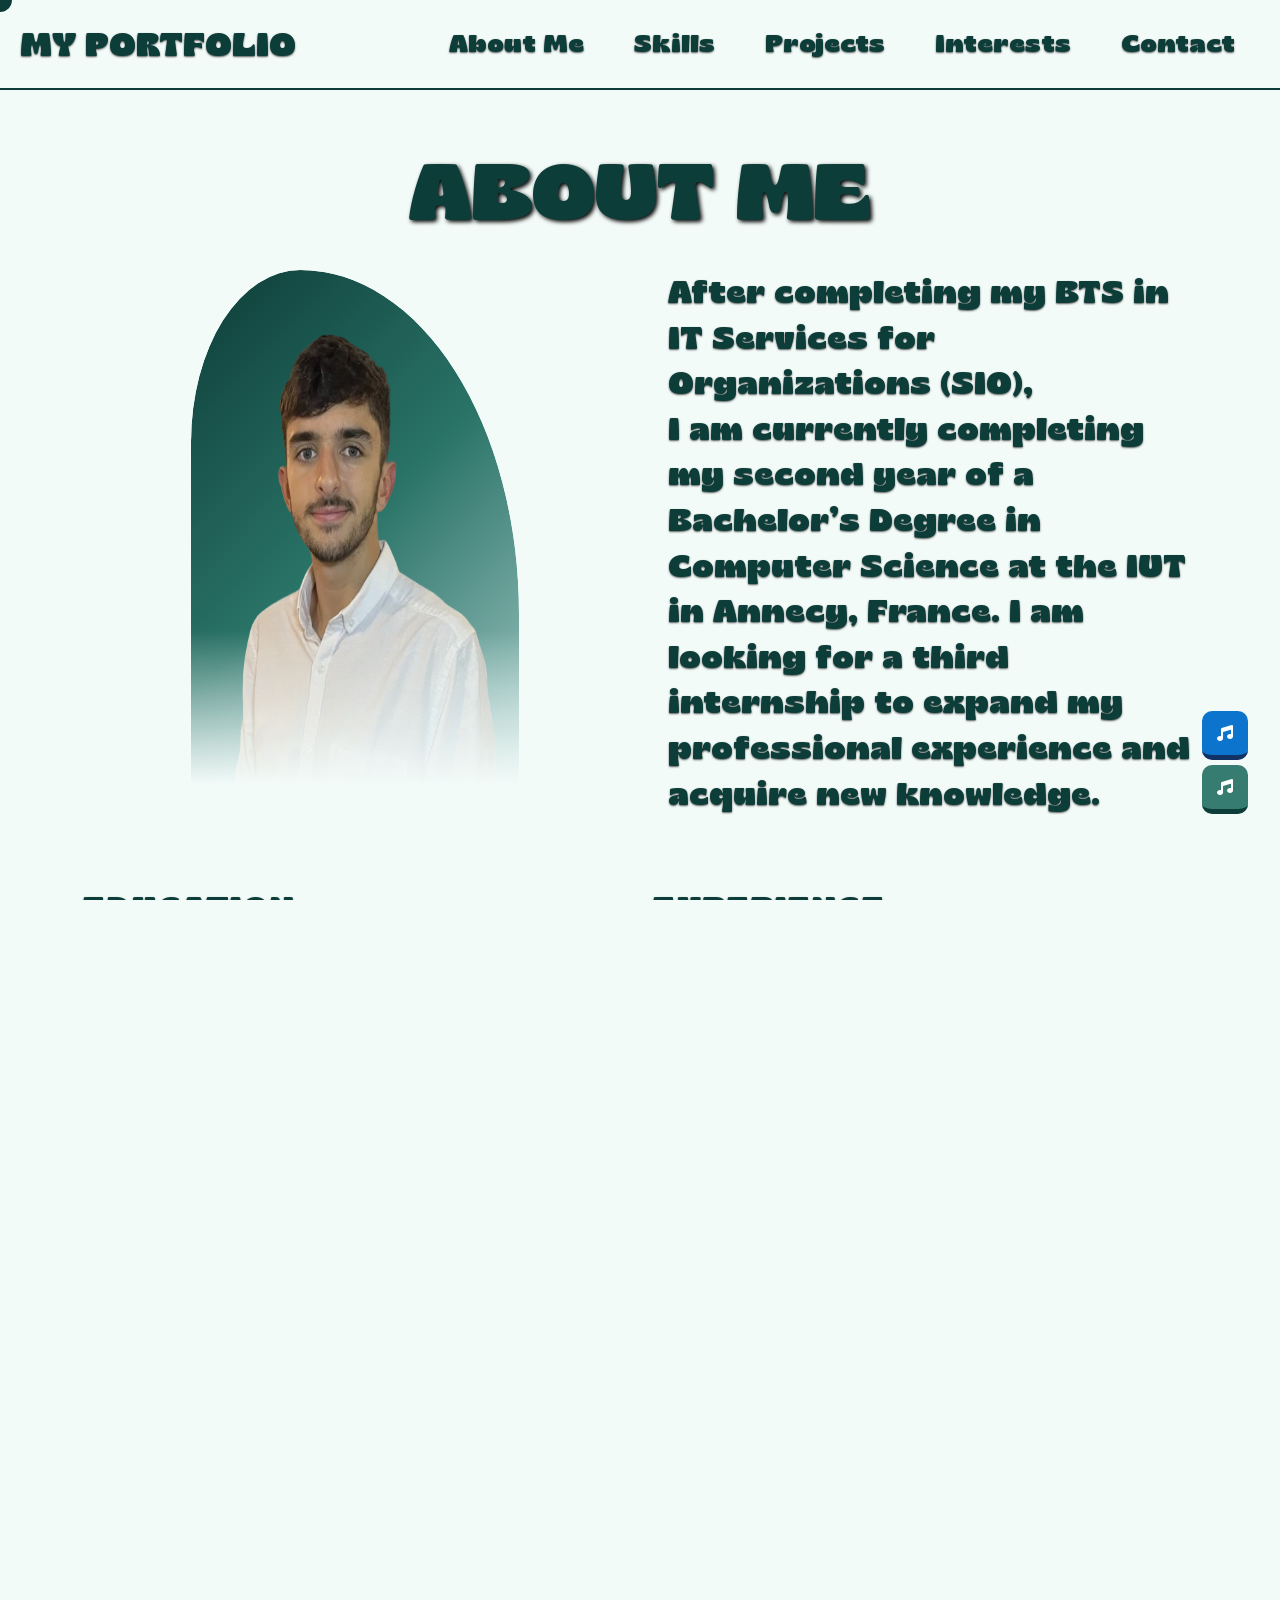
==== presentation.html @ 2bf823d6 "update add wave ambiance" ====
<!DOCTYPE html>
<html lang="en">
<head>
    <meta charset="UTF-8">
    <meta name="viewport" content="width=device-width, initial-scale=1">
    <title>Nathan's Portfolio</title>
    <link rel="icon" type="image/png" href="favicon/favicon-96x96.png" sizes="96x96" />
    <link rel="icon" type="image/svg+xml" href="favicon/favicon.svg" />
    <link rel="shortcut icon" href="favicon/favicon.ico" />
    <link rel="apple-touch-icon" sizes="180x180" href="favicon/apple-touch-icon.png" />
    <link rel="manifest" href="favicon/site.webmanifest" />
    <link href="https://cdn.jsdelivr.net/npm/bootstrap@5.0.2/dist/css/bootstrap.min.css" rel="stylesheet" integrity="sha384-EVSTQN3/azprG1Anm3QDgpJLIm9Nao0Yz1ztcQTwFspd3yD65VohhpuuCOmLASjC" crossorigin="anonymous">
    <link href="https://cdnjs.cloudflare.com/ajax/libs/font-awesome/6.0.0-beta3/css/all.min.css" rel="stylesheet">
    <link rel="stylesheet" href="css/style2.css"/>
    <link rel="stylesheet" href="css/contact.css"/>
    <!-- <link rel="stylesheet" href="https://unpkg.com/splitting/dist/splitting.css" /> -->
</head>
<body>
    <header>
        <div class="d-md-flex align-items-center justify-content-end position-relative d-none">
            <div class="play-audio-btn2">
                <i class="fa-solid fa-music"></i>
            </div>
        </div>
        <div class="d-md-flex align-items-center justify-content-end position-relative d-none">
            <div class="play-audio-btn">
                <i class="fa-solid fa-music"></i>
            </div>
        </div>
    </header>
    <div class="circle"></div>
    <div class="circle"></div>
    <div class="circle"></div>
    <div class="circle"></div>
    <div class="circle"></div>
    <div class="circle"></div>
    <div class="circle"></div>
    <div class="circle"></div>
    <div class="circle"></div>
    <div class="circle"></div>

    <nav class="navbar">
        <a href="index.html" class="logo text-uppercase text-decoration-none">my portfolio</a>
        <div class="nav-links">
            <ul class="list-unstyled">
                <li class="active"><a href="#Presentation" class="text-decoration-none">About Me</a></li>
                <li class="active"><a href="#Skills" class="text-decoration-none">Skills</a></li>
                <li class="active"><a href="#Projects" class="text-decoration-none">Projects</a></li>
                <li class="active"><a href="#Interests" class="text-decoration-none">Interests</a></li>
                <li class="active"><a href="#Contact" class="text-decoration-none">Contact</a></li>
            </ul>
        </div>
        <i class="fas fa-bars menu-hamburger"></i>
    </nav>
    <div id="/"></div>
    <section class="pt-10 pt-sm-5 pb-2" id="Presentation">
        <div class="container pt-5 pt-sm-1">
            <h1 class="text-center text-uppercase display-1 pb-4 title">
                <span>About Me</span>
            </h1>
            <div class="row">
                <div class="col-12 col-lg-6 d-flex justify-content-center mb-5">
                    <img class="img-fluid" id="img-me" src="images/profilm.webp" alt="it's me">
                </div>
                <div class="col-12 col-lg-6 d-flex align-items-center">
                    <p class="ms-3 text-reveal">
                        After completing my BTS in IT Services for Organizations (SIO),
                        <br>I am currently completing my second year of a Bachelor’s Degree
                        in Computer Science at the IUT in Annecy, France.
                        I am looking for a third internship to expand my professional experience
                        and acquire new knowledge.
                    </p>
                </div>
            </div>
        </div>
    </section>
    <section id="Career">
        <div class="container">
            <div class="row career mt-5">
                <div class="col">
                    <div class="title text-uppercase">
                        <h2>Education</h2>
                    </div>
                    <div class="contents">
                            <div class="box">
                                <h4>2024 - Today</h4>
                                <h3>BUT Informatique</h3>
                                <p class="text-reveal">
                                    Technical Bachelor’s Degree in computer science
                                </p>
                            </div>
                            <div class="box">
                                <h4>2022 - 2024</h4>
                                <h3>BTS SIO</h3>
                                <p class="text-reveal">
                                    Advanced Technician Certificate in IT Services for Organizations,
                                    specialization in Software Solutions and Applications
                                </p>
                            </div>
                            <div class="box">
                                <h4>2020 - 2022</h4>
                                <h3>FRENCH BACCALAUREATE</h3>
                                <p class="text-reveal">
                                    High School diploma specialized in science with honors
                                </p>
                            </div>
                    </div>
                </div>
                <div class="col">
                    <div class="title text-uppercase">
                        <h2>Experience</h2>
                    </div>
                    <div class="contents">
                        <div class="box">
                            <h4>2024 January - 2024 February</h4>
                            <h3>GENESII Web Agency</h3>
                            <p class="text-reveal">
                                <b>Second year BTS internship (6 weeks)</b> in the GENESII web agency,
                                help on various projects, modification of several existing sites, addition
                                of functionalities, QR code system development.
                            </p>
                        </div>
                        <div class="box">
                            <h4>2023 May - 2023 June</h4>
                            <h3>GENESII Web Agency</h3>
                            <p class="text-reveal">
                                <b>First year BTS internship (5 weeks)</b> in the GENESII web agency, creation of a
                                website in PHP and WordPress, which should then serve as a data bible for the
                                group, including video tutorials and snippets of code.
                            </p>
                        </div>
                    </div>
                </div>
            </div>
        </div>
    </section>
            
    <section class="mt-5" id="Interests">
        <div class="container">
            <h2 class="text-uppercase text-decoration-underline">
                Interests
            </h2>
            <div  class="row pt-5">
                <div class="col-12 col-lg-3 pt-3">
                    <a href="https://www.instagram.com/esseynodfoot/?hl=fr" target="_blank" class="d-flex justify-content-center justify-content-lg-start"><img src="images/file.webp" class="img-fluid" style="max-width: 40%;" alt="ES SEYNOD"></a>
                </div>
                <div class="col-12 col-lg-9 d-flex align-items-end">
                    <p class="text-center">
                        I love playing football regularly,
                        I train twice a week and I play every sunday
                        with my club <b>ES SEYNOD</b> since six seasons

                    </p>
                </div>
            </div>
            <div  class="row pt-3">
                <div class="col-12 col-lg-3 d-flex justify-content-center justify-content-lg-start pt-5">
                    <img src="images/mountain.webp" class="img-fluid" style="max-width: 60%;" alt="🏔️">
                </div>
                <div class="col-12 col-lg-9 d-flex align-items-end">
                    <p class="text-center">
                        I enjoy hiking in the mountains with my friends in the summer 
                        or skiing with my family in the winter.
                    </p>
                </div>
            </div>
        </div>
    </section>
    <section class="pt-10" id="Skills">
        <h1 class="text-center text-uppercase display-1">
            <span>Skills</span>
        </h1>
        <div class="p-4">
            <h1 class="text-start text-uppercase text-decoration-underline mb-3">Technical skills</h1>
        </div>
        <div class="container">
            <ul class="skill list-unstyled">
                <li>
                    <h3>html</h3>
                    <span class="bar"><span class="html"></span></span>
                </li>
                <li>
                    <h3>css</h3>
                    <span class="bar"><span class="css"></span></span>
                </li>
                <li>
                    <h3>javascript</h3>
                    <span class="bar"><span class="javascript"></span></span>
                </li>
                <li>
                    <h3>php</h3>
                    <span class="bar"><span class="php"></span></span>
                </li>
                <li>
                    <h3>sql</h3>
                    <span class="bar"><span class="sql"></span></span>
                </li>
                <li>
                    <h3>C #</h3>
                    <span class="bar"><span class="csharp"></span></span>
                </li>
            </ul>
        </div>
        <div class="p-5">
            <h1 class="text-start text-uppercase text-decoration-underline">Soft skills</h1>
        </div>
        <div class="container d-flex justify-content-center">
            <p class="soft-skills">
                <span>➡ I manage my time well and can concentrate on multiple projects at once.</span><br>
                <span>➡ Strong teamwork skills, enabling me to collaborate efficiently with teammates to achieve shared objectives.</span><br>
                <span>➡ I am quick to adjust to new challenges and environments.</span>
            </p>
        </div>
        <div class="p-5">
            <h1 class="text-start text-uppercase text-decoration-underline">Languages</h1>
        </div>
        <div class="container">
            <div class="mt-3 row d-flex justify-content-center align-items-center">
                <div class="col-12 col-md-4 d-flex justify-content-center align-items-center">
                    <div class="d-flex flex-column justify-content-center text-center langue">
                        <img src="images/england.webp" class="img-langue" alt="anglais" />
                        <span>B1 - Intermediate</span>
                    </div>
                </div>
                <div class="col-12 col-md-4 d-flex justify-content-center align-items-center">
                    <div class="d-flex flex-column text-center langue">
                        <img src="images/spain.webp" class="img-langue" alt="espagnol"/>
                        <span>B2 - Intermediate</span>
                    </div>
                </div>
                <div class="col 12 col-md-4 d-flex justify-content-center align-items-center">
                    <div class="d-flex flex-column text-center langue">
                        <img src="images/portugal.webp" class="img-langue" alt="portugais"/>
                        <span>Some basis</span>
                    </div>
                </div>
            </div>
        </div>
    </section>
    <section class="pt-10" id="Projects">
        <h1 class="text-center text-uppercase display-1">
            <span>
                Projects
                <p class="oiseau" style="position: absolute; top: -49%; left: 24%; font-size: 0.8em; transform: translateX(5%); margin: 0;max-width: 100%;">🦜</p>
                <audio id="oiseau-sound" src="sons/oiseau.mp3"></audio>
            </span>
        </h1>
        <div class="container d-flex flex-wrap justify-content-center">
            <a  class="text-decoration-none" href="https://www.youtube.com/embed/w-F13gcydVk?rel=0" target="_blank">
                <div class="card">
                    <img src="images/uber.webp" alt="">
                    <div class="card-content">
                        <h3>Uber</h3>
                        <p>
                            Group creation from scratch of the Uber site including Uber, Uber Eats and Uber Bike,
                            respecting stories defined by the client and connected to a database.
                        </p>
                        <div class="d-inline-flex aligns-items-end">
                            <span class="language mx-1">LARAVEL</span>
                            <span class="language mx-1">HTML</span>
                            <span class="language mx-1">CSS</span>
                        </div>
                        <div class="d-inline-flex mt-2">
                            <span class="language mx-1">JAVASCRIPT</span>
                            <span class="language mx-1">SQL</span>
                        </div>
                    </div>
                </div>
            </a>
            <a  class="text-decoration-none" href="https://www.youtube.com/embed/w-F13gcydVk?rel=0" target="_blank">
                <div class="card">
                    <img src="images/stage2-2.webp" alt="">
                    <div class="card-content">
                        <h3>2nd year BTS internship</h3>
                        <p>
                            Modification of the ES SEYNOD megaloto ticketing site created by the company,
                            redesign and addition of functionality.
                        </p>
                        <div class="d-inline-flex aligns-items-end">
                            <span class="language mx-1">PHP</span>
                            <span class="language mx-1">HTML</span>
                            <span class="language mx-1">CSS</span>
                        </div>
                        <div class="d-inline-flex mt-2 ">
                            <span class="language mx-1">JAVASCRIPT</span>
                        </div>
                    </div>
                </div>
            </a>
            <a class="text-decoration-none" href="https://www.youtube.com/embed/BC7h3K1XBuQ?rel=0" target="_blank">
                <div class="card">
                    <img src="images/stage2-1.webp" alt="">
                    <div class="card-content">
                        <h3>2nd year BTS internship</h3>
                        <p>
                            Creation of the company's white paper page with a form allowing it to be downloaded.
                        </p>
                        <div class="d-inline-flex aligns-items-end">
                            <span class="language mx-1">PHP</span>
                            <span class="language mx-1">HTML</span>
                            <span class="language mx-1">CSS</span>
                        </div>
                        <div class="d-inline-flex mt-2 ">
                            <span class="language mx-1">JAVASCRIPT</span>
                            <span class="language mx-1">WORDPRESS</span>
                        </div>
                    </div>
                </div>
            </a>
            <a class="text-decoration-none" href="https://www.youtube.com/embed/u5kavReBEEQ?rel=0" target="_blank">
                <div class="card">
                    <img src="images/stage1.webp" alt="">
                    <div class="card-content">
                        <h3>1st year BTS internship</h3>
                        <p>
                            Creation of a site which will then serve as a data bible for the company,
                            including video tutorials and snippets code.
                        </p>
                        <div class="d-inline-flex aligns-items-end">
                            <span class="language mx-1">PHP</span>
                            <span class="language mx-1">HTML</span>
                            <span class="language mx-1">CSS</span>
                        </div>
                        <div class="d-inline-flex mt-2 ">
                            <span class="language mx-1">WORDPRESS</span>
                        </div>
                    </div>
                </div>
            </a>
            <a class="text-decoration-none" href="https://www.youtube.com/embed/5ipA4EsCoow?rel=0" target="_blank">
                <div class="card">
                    <img src="images/ecomobil.webp" alt="">
                    <div class="card-content">
                        <h3>Ecomobil</h3>
                        <p>
                            Creation of a site with MVC architecture and linked to a database,
                            site with secure connection and registration (password and email control)
                            then access to a tailor-made reservation platform for green vehicles.
                        </p>
                        <div class="d-inline-flex aligns-items-end">
                            <span class="language mx-1">PHP</span>
                            <span class="language mx-1">HTML</span>
                            <span class="language mx-1">CSS</span>
                        </div>
                    </div>
                </div>
            </a>
            <a class="text-decoration-none" href="https://www.youtube.com/embed/2w_9XAGpjb4?rel=0" target="_blank">
                <div class="card">
                    <img src="images/museum.webp" alt="">
                    <div class="card-content">
                        <h3>Museum management tool</h3>
                        <p>
                            Creation of a visitor management tool for a museum presenting several exhibitions.
                            Control of the number of visitors in the museum in real time,
                            viewing the statistics of each exhibition and adjusting the price of each of them.
                        </p>
                        <div class="d-inline-flex aligns-items-end">
                            <span class="language mx-1">C #</span>
                            <span class="language mx-1">SQL</span>
                        </div>
                    </div>
                </div>
            </a>
            <a class="text-decoration-none" href="https://www.youtube.com/embed/0SoXqYWGKmA?rel=0" target="_blank">
                <div class="card">
                    <img src="images/gaudi.webp" alt="">
                    <div class="card-content">
                        <h3>Exhibition Antoni Gaudi</h3>
                        <p>
                            Creation of a site that breathes the artist
                            and presents the future exhibition in his honor at the Musée d'Orsay.
                        </p>
                        <div class="d-inline-flex aligns-items-end">
                            <span class="language mx-1">HTML</span>
                            <span class="language mx-1">CSS</span>
                            <span class="language mx-1">JAVASCRIPT</span>
                        </div>
                    </div>
                </div>
            </a>
        </div>
    </section>
    <section class="mt-5" id="Contact">
        <div class="container-fluid">
            <h1 class="text-center text-uppercase display-1" style="position: relative;">
                <span style="position: relative; display: inline-block; max-width: 100%;">
                    Contact
                    <p class="elephant" style="position: absolute; top: -50%; left: 80%; font-size: 0.8em; transform: translateX(5%); margin: 0;max-width: 100%;">🐘</p>
                    <audio id="elephant-sound" src="sons/elephant.mp3"></audio>
                </span>
            </h1>
            <div class="row py-5">
                <div class="col-12 d-flex justify-content-center">
                    <form action="https://api.web3forms.com/submit" class=" px-3 py-4" method="POST">
                        <input type="hidden" name="access_key" value="23fd94e7-d791-44f7-8b4b-6bf69f23bbdb">
                        <div class="input-box">
                            <label>What's your name ?</label>
                            <input type="text" class="field" placeholder='My name is...' name='name' required/>
                        </div>
                        <hr>
                        <div class="input-box">
                            <label>What's your Email Address ?</label>
                            <input type="email" class="field" placeholder='My email address is...' name='email' required />
                        </div>
                        <hr>
                        <div class="input-box">
                            <label>Your Message</label>
                            <textarea name="message" class="field mess" placeholder='Hello, can you help me on...' required></textarea>
                        </div>
                        <input type="checkbox" name="botcheck" class="hidden" style="display: none;">
                        <button type="submit">
                            <span>Send Message</span>
                        </button>
                    </form>
                </div>
            </div>
            <div class="row px-3">
                <div class="col-12 col-md-6 d-flex justify-content-center align-items-center">
                    <div id="contact-infos" class="d-flex flex-column text-center">
                        <h2 class="display-4">Contact me</h2>
                        <div class="subtitle2 mb-2">
                            <i class="fas fa-envelope"></i>
                            <span class="mx-2">nathan.amaral31@gmail.com</span>
                        </div>
                        <div class="subtitle2 mb-2">
                            <i class="fas fa-phone"></i>
                            <span class="mx-2">06 01 87 96 04</span>
                        </div>
                        <div class="subtitle2 mb-2">
                            <i class="fas fa-home"></i>
                            <span class="mx-2">74600 Seynod</span>
                        </div>
                    </div>
                </div>
                <div class="col-12 col-md-6 d-flex justify-content-center align-items-center">
                    <div id="networks" class="text-center">
                        <h2 class="display-4">Networks</h2>
                        <a href="https://www.linkedin.com/in/nathan-amrl/" target="_blank" rel="noopener noreferrer" class="d-flex align-items-baseline gap-3 text-decoration-none">
                            <i class="fab fa-linkedin mx-2"></i>
                            <span>Linkedin</span>
                        </a>
                        <a href="https://gitlab.com/NathanAmaral" target="_blank" rel="noopener noreferrer" class="d-flex align-items-baseline gap-3 text-decoration-none">
                            <i class="fab fa-gitlab mx-2"></i>
                            <span>GitLab</span>
                        </a>
                        <a href="https://github.com/Nathan-Amaral" target="_blank" rel="noopener noreferrer" class="d-flex align-items-baseline gap-3 text-decoration-none">
                            <i class="fab fa-github mx-2"></i>
                            <span>GitHub</span>
                        </a>
                    </div>
                </div>
            </div>
            <div class="d-flex justify-content-center my-3">
                <button class="d-flex text-center py-2 px-4" id="btn-cv">
                    <a href="International%20CV%20Nathan%20AMARAL.pdf" target="_blank" rel="noopener noreferrer" class="d-flex align-items-baseline gap-3 text-decoration-none">
                        <i class="fas fa-file mx-2"></i>
                        <span> Download CV</span>
                    </a>
                </button>
            </div>
        </div>
    </section>
    <footer class="d-flex justify-content-between pt-10 pb-4">
        <div class="mx-4">
            <span class="timer mr-3 mr-md-0"></span>
        </div>
        <div class="mx-4">
                <span class="mystery">
                    Make with 💚 by Nathan Amaral
                    <img loading="lazy" class="img-exclu" src="images/ronaldobest.webp" alt="my inspiration">
                </span>
        </div>
        <div class="mx-4">
            <a class="d-flex align-items-center text-decoration-none gap-4" onclick="scrollToAnchor('titre')" id="back" href="#Presentation">⬆</a>
        </div>
    </footer>
    <!-- <script src="https://unpkg.com/lenis@1.1.16/dist/lenis.min.js"></script>
    <script src="https://cdn.jsdelivr.net/npm/gsap@3.12.5/dist/gsap.min.js"></script>
    <script src="https://cdn.jsdelivr.net/npm/gsap@3.12.5/dist/ScrollTrigger.min.js"></script>
    <script src="https://unpkg.com/splitting/dist/splitting.min.js"></script> -->
    <script src="js/gsap.js" defer></script>
    <script src="js/main.js" defer></script>
</body>
</html>
---- css/style2.css ----
* {
    margin: 0;
    padding: 0;
}
html, body {
    overflow-x: hidden;
}
body {
    position: relative;
    width: 100%;
    height: 100vh;
    background-color: #F3FBF9;
    color: #0D3D38;
    font-family: Montserrat, serif;
    overflow-x: hidden;
}
footer {
    font-family: "Gliker",serif;
    background-color: #0D3D38;
    color: #F3FBF9;
    border-top-left-radius: 74%;
    border-top-right-radius: 74%;
}
@media screen and (min-width: 992px) {
    .circle {
        height: 24px;
        width: 24px;
        border-radius: 24px;
        z-index: -1;
        background-color: #0D3D38;
        position: absolute;
        top: 0;
        left: 0;
        
    }
}

@font-face {
    font-family: "Montserrat";
    src: url("../police/Montserrat-Bold.ttf") format("truetype");
}
@font-face {
    font-family: "Caveat";
    src: url("../police/CaveatBrush-Regular.ttf") format("truetype");
}
@font-face {
    font-family: "Intro";
    src: url("../police/Intro.otf") format("truetype");
}
@font-face {
    font-family: "Gliker";
    src: url("../police/Gliker-Black.ttf") format("truetype");
}
h1 {
    font-family: "Gliker", cursive;
    text-shadow: 0 1px 2px rgba(0,0,0,.65);
    color: #0D3D38;
}
h1 span {
    display: inline-block;
    opacity: 0;
    transform: translateY(-30px);
    animation: apparition 0.8s 0.6s ease-out forwards;
}
h2 {
    font-family: "Gliker", cursive;
    text-shadow: 0 1px 2px rgba(0,0,0,.65);
    color: #0D3D38;
}
h3 {
    font-family: "Gliker", cursive;
    text-shadow: 0 1px 2px rgba(0,0,0,.65);
    color: #0D3D38;
}
p {
    font-size: 0.9em;
    text-shadow: 0 1px 2px rgba(0,0,0,.65);
    font-family: "Gliker",cursive;
}
.pt-10 {
    padding-top: 6rem;
}
.mt-20 {
    margin-top: 12rem;
}
#img-me {     
    mix-blend-mode: darken;
    justify-self: center;
    background: linear-gradient(135deg, #0D3D38, #2A7367, #A3C9C6);
    mask-image: linear-gradient(to bottom, 
                hsla(0, 0%, 50%, 1) 70%,
                transparent 100%);
    border-top-left-radius: 40%;
    border-top-right-radius: 80%;

}
@media screen and (min-width: 576px) {
    p   {
        font-size: 2em;
    }
    #img-me {
        width: 60%;
    }

}
.navbar {
    position: relative;
    padding: 20px;
    display: flex;
    justify-content: space-between;
    width: 100%;
    box-sizing: border-box;
    opacity: 0;
    transform: translateY(-30px);
    animation: apparition 0.6s 1.4s ease-out forwards;
    border-bottom: 2px solid #0D3D38;
}
.navbar a {
    color: #0D3D38;
    font-weight: bold;
    font-size: 1.5em;
    font-family: "Gliker", cursive;
    text-shadow: 0 1px 2px rgba(0,0,0,.65);
}
.navbar .logo {
    font-size: 2em;
    font-weight: bold;
    font-family: "Gliker", cursive;
    text-shadow: 0 1px 2px rgba(0,0,0,.65);
}
.navbar .nav-links {
    display: flex;
    align-items: center;
}
.navbar .nav-links li {
    transition: transform 0.5s ease;
}
.navbar .nav-links li:hover {
    transform: translateY(5px);
}
.navbar .nav-links ul {
    display: flex;
    margin: 0;
}
.navbar .nav-links ul li {
    margin: 0 25px;
}
.navbar .menu-hamburger {
    display: none;
    position: absolute;
    scale: 1.5;
    top: 55px;
    right: -30px;
    width: 60px;
    color: #0D3D38;
    text-shadow: 2px 2px 4px #000000;
}
@media screen and (max-width: 992px) {
    .navbar {
        padding: 0;
        border-bottom: none;
    }
    .navbar .logo {
        position: absolute;
        top: 40px;
        left: 30px;
    }
    .navbar .menu-hamburger {
        display: block;
    }
    .navbar .nav-links {
        position: absolute;
        top: 0;
        left: 0;
        background-color: rgba(255,255,255,0.20);
        backdrop-filter: blur(8px);
        width: 100%;
        height: 100vh;
        display: flex;
        justify-content: center;
        align-items: center;
        margin-left: -100%;
        transition: all 0.5s ease;
    }
    .nav-links.mobile-menu {
        margin-left: 0;
    }
    .nav-links ul {
        display: flex;
        flex-direction: column;
        align-items: center;
    }
    .navbar .nav-links ul li {
        margin: 15px 0;
        font-size: 1.5em;
    }
}

.play-audio-btn {
    padding: 10px 15px;
    border-radius: 10px;
    right: 2rem;
    background-color: #367c70;
    color: white;
    border-bottom: 5px solid#0D3D38;
    transition: all 0.1s;
    -webkit-transition: all 0.1s;
    float: left;
    position: fixed;
    top: 85vh;
}
.play-audio-btn {
    i {
        color: white;
    }
}
.play-audio-btn:active {
    transform: translate(0, 5px);
    -webkit-transform: translate(0, 5px);
    border-bottom: 1px;
}

.play-audio-btn2 {
    padding: 10px 15px;
    border-radius: 10px;
    right: 2rem;
    background-color: #0D74CE;
    color: white;
    border-bottom: 5px solid#113264;
    transition: all 0.1s;
    -webkit-transition: all 0.1s;
    float: left;
    position: fixed;
    top: 79vh;
}
.play-audio-btn2 {
    i {
        color: white;
    }
}
.play-audio-btn2:active {
    transform: translate(0, 5px);
    -webkit-transform: translate(0, 5px);
    border-bottom: 1px;
}

#Presentation h1 {
    z-index: -100;
    position: relative;
}
#Presentation .row {
    z-index: -100;
    position: relative;
}
#Presentation p {
    font-size: 1.9rem;
}
.career .row {
    display: grid;
    grid-template-columns: 1fr 1fr;
    grid-column-gap: 20px;
}
.col .title {
    color: #0D3D38;
}
.col .contents {
    padding:  0px 30px;
    border-left: 2px solid #0D3D38;
}
.col .contents .box {
    position: relative;
    padding: 20px;
    border: 1px solid #eaeaea;
    background-color: white;
    cursor: pointer;
    transition: all 0.4s;
    margin-bottom: 20px;
    border-radius: 10px;
}
.col .contents .box:hover {
    box-shadow: 0px 3px 12px 0 #ccc;
    border: 1px solid transparent;
}
.col .contents .box::before {
    content: '';
    position: absolute;
    width: 16px;
    height: 16px;
    border-radius: 50%;
    right: calc(100% + 22px);
    background-color: #0D3D38;
    border: 2px solid #E0F8F3;
}
.box h4 {
    position: relative;
    color: #0D3D38;
    font-family: "Gliker",cursive;
    font-size: 16px;
}
.box h3 {
    font-size: 19px;
    padding:  10px 0 6px;
    color: black;
}
.box p {
    line-height: 1.2;
    color: #0D3D38;
    font-size: 17px;
}
@media (max-width: 768px){
    .career .row {
        grid-template-columns: 1fr;
    }
}
    
.skill li {
    margin: 20px 0;
    padding: 10px;
}
.bar {
    background: #E0F8F3;
    display: block;
    height: 20px;
    border-radius: 10px;
    overflow: hidden;
    box-shadow: 0 1px 3px rgba(0, 0, 0, 0.12), 0 1px 2px rgba(0, 0, 0, 0.24);
    transition: all 0.3s cubic-bezier(.25, .8, .25, 1);
}
.bar span {
    height: 20px;
    float: left;
    background: #0D3D38;
}
.html {
    width: 85%;
    animation: html 3s;
}
.css {
    width: 80%;
    animation: css 3s;
}
.javascript {
    width: 65%;
    animation: javascript 3s;
}
.php {
    width: 70%;
    animation: php 3s;
}
.sql {
    width: 80%;
    animation: sql 3s;
}
.csharp {
    width: 60%;
    animation: csharp 3s;
}
@keyframes html {
    0% {
        width: 0
    }

    100% {
        width: 85%
    }
}
@keyframes css {
    0% {
        width: 0
    }

    100% {
        width: 80%
    }
}
@keyframes javascript {
    0% {
        width: 0
    }

    100% {
        width: 65%
    }
}
@keyframes php {
    0% {
        width: 0
    }

    100% {
        width: 70%
    }
}
@keyframes sql {
    0% {
        width: 0
    }

    100% {
        width: 80%
    }
}
@keyframes csharp {
    0% {
        width: 0
    }

    100% {
        width: 60%
    }
}
.soft-skills span {
    transition: transform 0.5s ease;
    font-size: 1.8rem;
}
.soft-skills span:hover {
    transform: translateX(5px);
}
.langue {
    font-family: "Gliker", cursive;
}
.langue span {
    font-size: 1.5rem;
}
.img-langue {
    width: 250px;
    height: auto;
    margin-bottom: 10px; 
}
i {
    color: #0D3D38;
}
.card {
    width: 335px;
    height: auto;
    background-color: white;
    border-radius: 8px;
    box-shadow: 0 2px 4px rgba(0, 0, 0, .2);
    overflow: hidden;
    margin: 20px;
    transition: all 0.7s;
    border: none;
}
.card:hover {
    scale: 1.1;
}
.card img {
    width: 100%;
    height: auto;
}
.card-content {
    padding: 16px;
    box-shadow: rgb(250, 254, 255) 0px 0px 4rem 6rem;
    background-color: white;
}
.card-content h3 {
    font-size: 25px;
    margin-bottom: 8px;
    color: #0D3D38;
}
.card-content p {
    font-size: 15px;
    line-height: 1.3;
    color: #0D3D38;
    text-align: justify;
}
.card-content .btn {
    display: inline-block;
    padding-top: 8px;
    padding-left: 16px;
    background-color: #0D3D38;
    text-decoration: none;
    border-radius: 50px;
    color: white;
}
.language {
    background: #0D3D38;
    color: #F3FBF9;
    border-radius: 40px;
    padding-left: 10px;
    padding-right: 10px;
    font-size: 1.2em;
    font-family: "Intro";
}
@keyframes apparition {
    100% {
        opacity: 1;
        transform: none;
    }
}
.mystery {
    position: relative;
}
@media screen and (max-width: 376px) {
    .mystery {
        font-size: 15px;
    }
}
.mystery img {
    position: absolute;
    left: 50%;
    bottom: 110%;
    transform: translateX(-50%);
    width: 100px;
    max-width: 100px;
    pointer-events: none;
    opacity: 0;
    transition: opacity .5s ease-in-out;
    transition-delay: 1s;
}
.mystery:hover img {
    opacity: 1;
}
---- css/contact.css ----
* {
    margin: 0;
    padding: 0;
}
html, body {
    overflow-x: hidden;
}
body {
    font-family: Gliker, serif;
    overflow-x: hidden;
}
@font-face {
    font-family: "Montserrat";
    src: url("../police/Montserrat-Bold.ttf") format("truetype");
}
@font-face {
    font-family: "Gliker";
    src: url("../police/Gliker-Black.ttf") format("truetype");
}
h1 span {
    font-family: "Gliker", cursive;
    text-shadow: 2px 2px 4px #000000;
}
span {
    text-shadow: 0 1px 2px rgba(0,0,0,.65);
}
form {
    width: 100%;
    background: white;
    border-radius: 8px;
    box-shadow: 0 0 10px rgba(0, 0, 0, .1);
    color: #0D3D38;
}
@media screen and (min-width: 576px) {
    form   {
        width: 60%
    }
}

form h2 {
    font-size: 30px;
    text-align: center;
}
form .input-box {
    margin-top: 20px;
}
.input-box .field {
    width: 100%;
    height: 50px;
    background: transparent;
    border: 2px solid white;
    outline: none;
    border-radius: 6px;
    padding: 15px;
    font-size: 16px;
    color: #0D3D38;
    margin-top: 8px;
}
.input-box label {
    font-weight: bold;
}
.input-box .field.mess {
    height: 200px;
    resize: none;
}
form button {
    width: 100%;
    height: 55px;
    background: #0D3D38;
    border: none;
    border-radius: 6px;
    box-shadow: 0 0 10px rgba(0, 0, 0, .1);
    cursor: pointer;
    font-size: 16px;
    color: white;
    font-weight: 500;
    margin-top: 25px;
    transition: transform 0.5s ease;
}
form button:hover {
    transform: translateY(5px);
}
hr {
    color: black;
}
.subtitle2 {
    margin-left: 20px;
    font-weight: bold;
    color: #0D3D38;
}
.subtitle2 {
    display: inline-flex;
    align-items: baseline;
    gap: 1px;
    text-decoration: none;
    position: relative;
}
.subtitle2::after {
    content: '';
    position: absolute;
    left: 0;
    bottom: -2px;
    width: 0;
    height: 1px;
    background-color: #0D3D38;
    transition: all ease .25s;
}
.subtitle2:hover::after {
    width: 100%;
}
#networks {
    cursor: default;
}
#networks a {
    color: #0D3D38;
    font-weight: bold;
}
#networks a:hover .fab, #networks a span {
    transition: transform 0.5s ease;
}
#networks a:hover .fab, #networks a:hover span {
   transform: translateX(5px);
}
#networks a:hover .fab, #networks a i {
    transition: transform 0.5s ease;
}
#networks a:hover .fab, #networks a:hover i {
   transform: translateX(5px);
}
#networks span {
    cursor: pointer;
}
#btn-cv {
    border: none;
    border-radius: 20px;
    background-color: #0D3D38;
    box-shadow: 0 0 10px rgba(0, 0, 0, .1);
    cursor: pointer;
    margin-top: 25px;
    transition: transform 0.5s ease;
}
#btn-cv:hover {
    transform: translateY(5px);
}
#btn-cv span {
    font-size: 16px;
    color: white;
    font-weight: 500;
}
#btn-cv i {
    color: white;
}
#back {
    color: #F3FBF9;
    scale: 2;
    text-shadow: 0 1px 2px rgba(0,0,0,.65);
    transition: transform 0.5s ease;
}
#back:hover {
    color: white;
    transform: translateY(-5px);
}
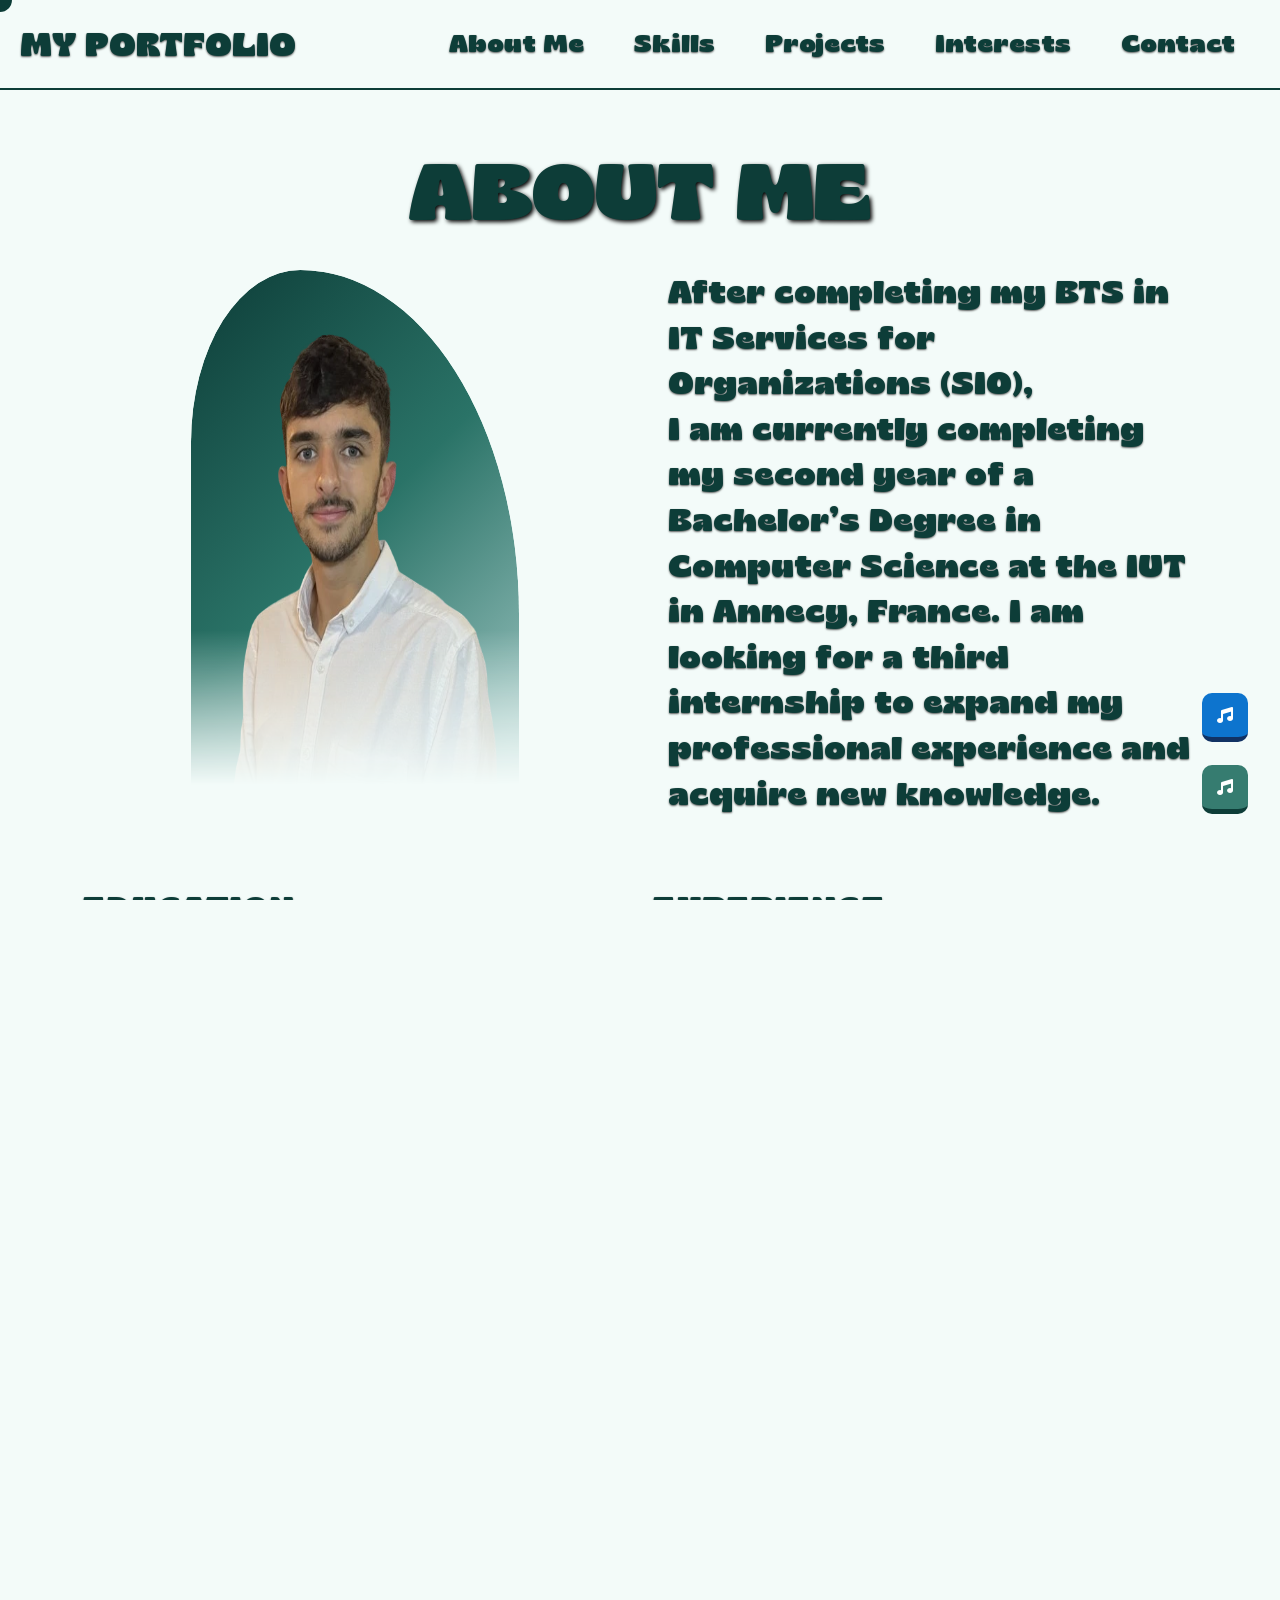
==== commit aa24892f: "add new internship + project" ====
--- a/presentation.html
+++ b/presentation.html
@@ -111,6 +111,15 @@
                         <h2>Experience</h2>
                     </div>
                     <div class="contents">
+                        <div class="box">
+                            <h4>2025 April - 2025 June</h4>
+                            <h3>Hunimalis</h3>
+                            <p class="text-reveal">
+                                <b>Second year BUT INFO internship (8 weeks)</b> in Hunimalis,
+                                internalization of suggestions and changelog, 
+                                and creation of a ticketing module that can include attachments.
+                            </p>
+                        </div>
                         <div class="box">
                             <h4>2024 January - 2024 February</h4>
                             <h3>GENESII Web Agency</h3>
@@ -246,6 +255,27 @@
             </span>
         </h1>
         <div class="container d-flex flex-wrap justify-content-center">
+            <a  class="text-decoration-none" href="" target="_blank">
+                <div class="card">
+                    <img src="images/stagebut.webp" alt="">
+                    <div class="card-content">
+                        <h3>2nd year BUT internship</h3>
+                        <p>
+                            Internalization of suggestions module and changelog, 
+                            and creation of a ticketing module to efficiently manage user requests and issues.
+                        </p>
+                        <div class="d-inline-flex aligns-items-end">
+                            <span class="language mx-1">SYMFONY</span>
+                            <span class="language mx-1">HTML</span>
+                            <span class="language mx-1">PHP</span>
+                        </div>
+                        <div class="d-inline-flex mt-2">
+                            <span class="language mx-1">JAVASCRIPT</span>
+                            <span class="language mx-1">SQL</span>
+                        </div>
+                    </div>
+                </div>
+            </a>
             <a  class="text-decoration-none" href="https://www.youtube.com/embed/w-F13gcydVk?rel=0" target="_blank">
                 <div class="card">
                     <img src="images/uber.webp" alt="">
--- a/css/style2.css
+++ b/css/style2.css
@@ -231,7 +231,7 @@
     -webkit-transition: all 0.1s;
     float: left;
     position: fixed;
-    top: 79vh;
+    top: 77vh;
 }
 .play-audio-btn2 {
     i {
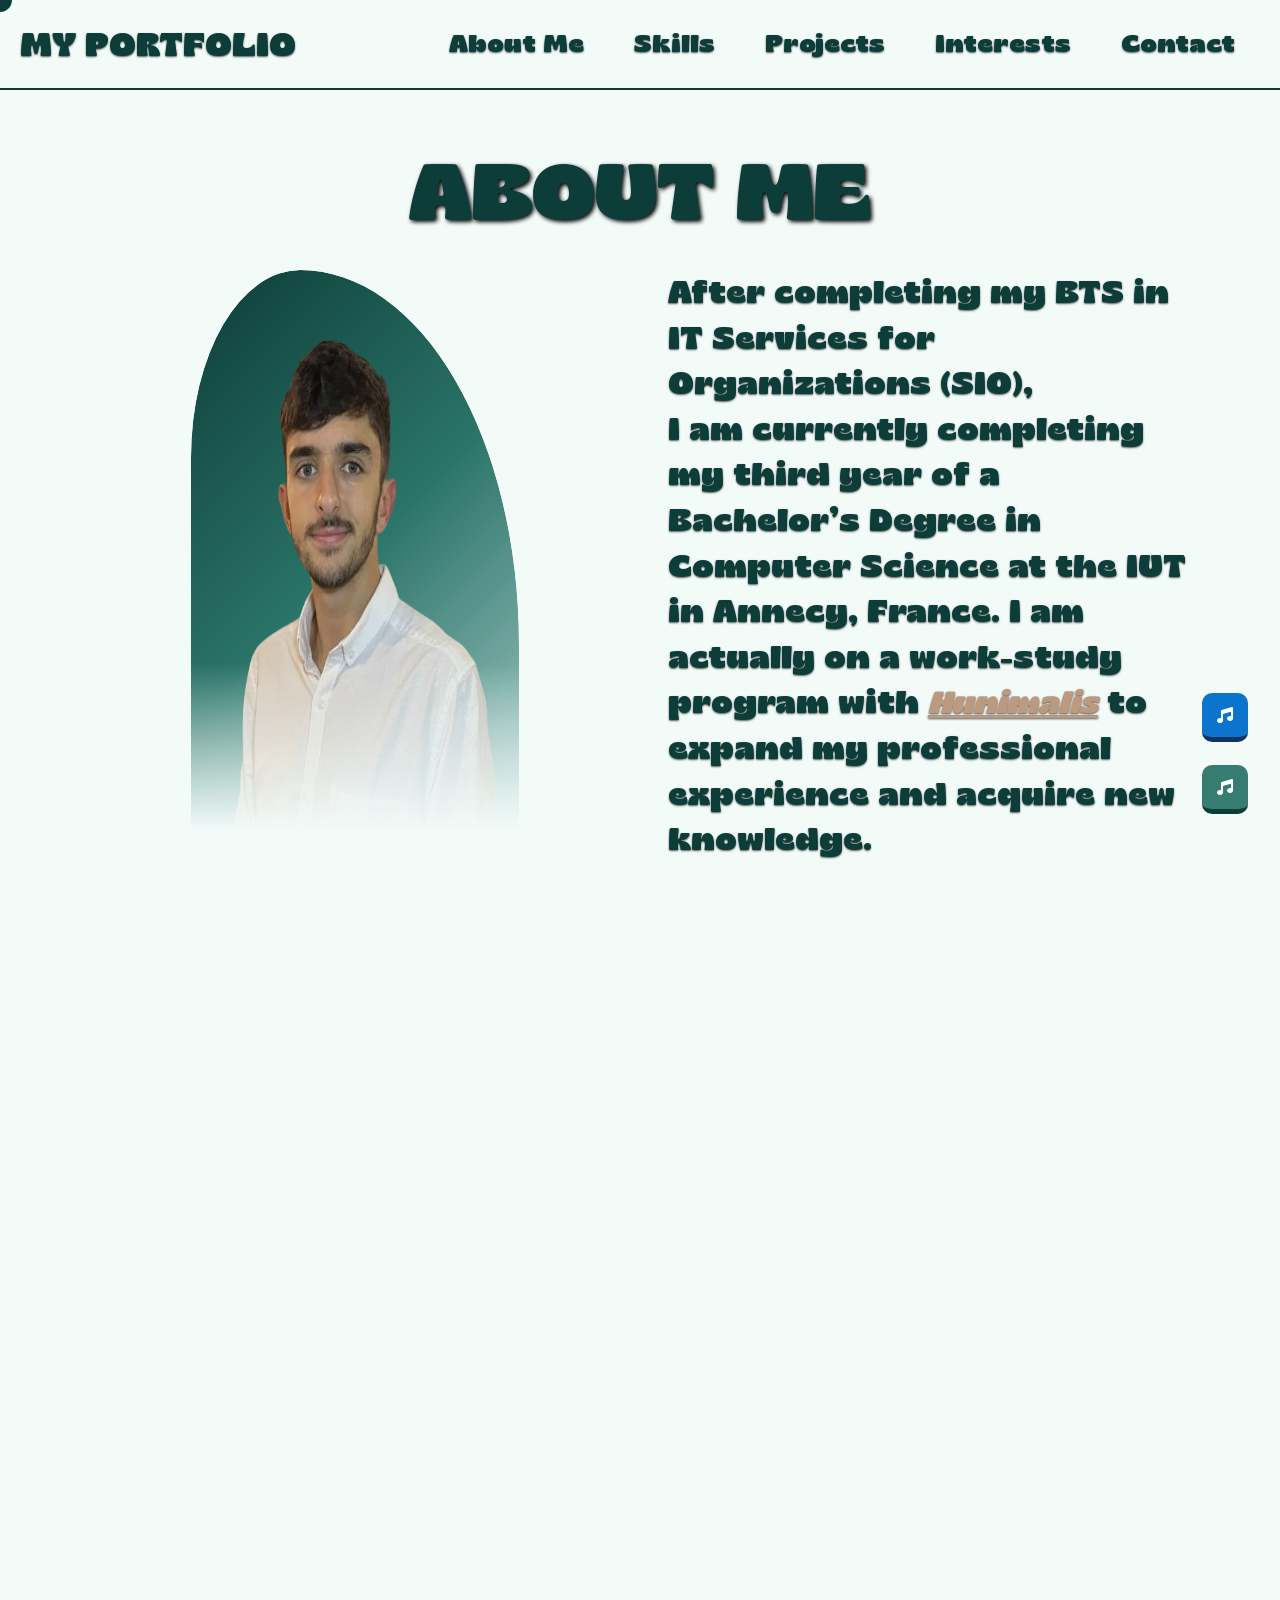
==== commit beb97648: "update new school year" ====
--- a/presentation.html
+++ b/presentation.html
@@ -65,10 +65,10 @@
                 <div class="col-12 col-lg-6 d-flex align-items-center">
                     <p class="ms-3 text-reveal">
                         After completing my BTS in IT Services for Organizations (SIO),
-                        <br>I am currently completing my second year of a Bachelor’s Degree
+                        <br>I am currently completing my third year of a Bachelor’s Degree
                         in Computer Science at the IUT in Annecy, France.
-                        I am looking for a third internship to expand my professional experience
-                        and acquire new knowledge.
+                        I am actually on a work-study program with <a href="https://www.hunimalis.com" target="_blank" class="fst-italic pe-auto" style="color:#BB9A80">Hunimalis</a>
+                        to expand my professional experience and acquire new knowledge.
                     </p>
                 </div>
             </div>
@@ -157,7 +157,7 @@
                     <p class="text-center">
                         I love playing football regularly,
                         I train twice a week and I play every sunday
-                        with my club <b>ES SEYNOD</b> since six seasons
+                        with my club <b>ES SEYNOD</b> since seven seasons
 
                     </p>
                 </div>
@@ -255,7 +255,7 @@
             </span>
         </h1>
         <div class="container d-flex flex-wrap justify-content-center">
-            <a  class="text-decoration-none" href="" target="_blank">
+            <a  class="text-decoration-none" href="https://www.youtube.com/embed/jANuh1gxybU?si=D6hw1bKoi9zk45Gu" target="_blank">
                 <div class="card">
                     <img src="images/stagebut.webp" alt="">
                     <div class="card-content">
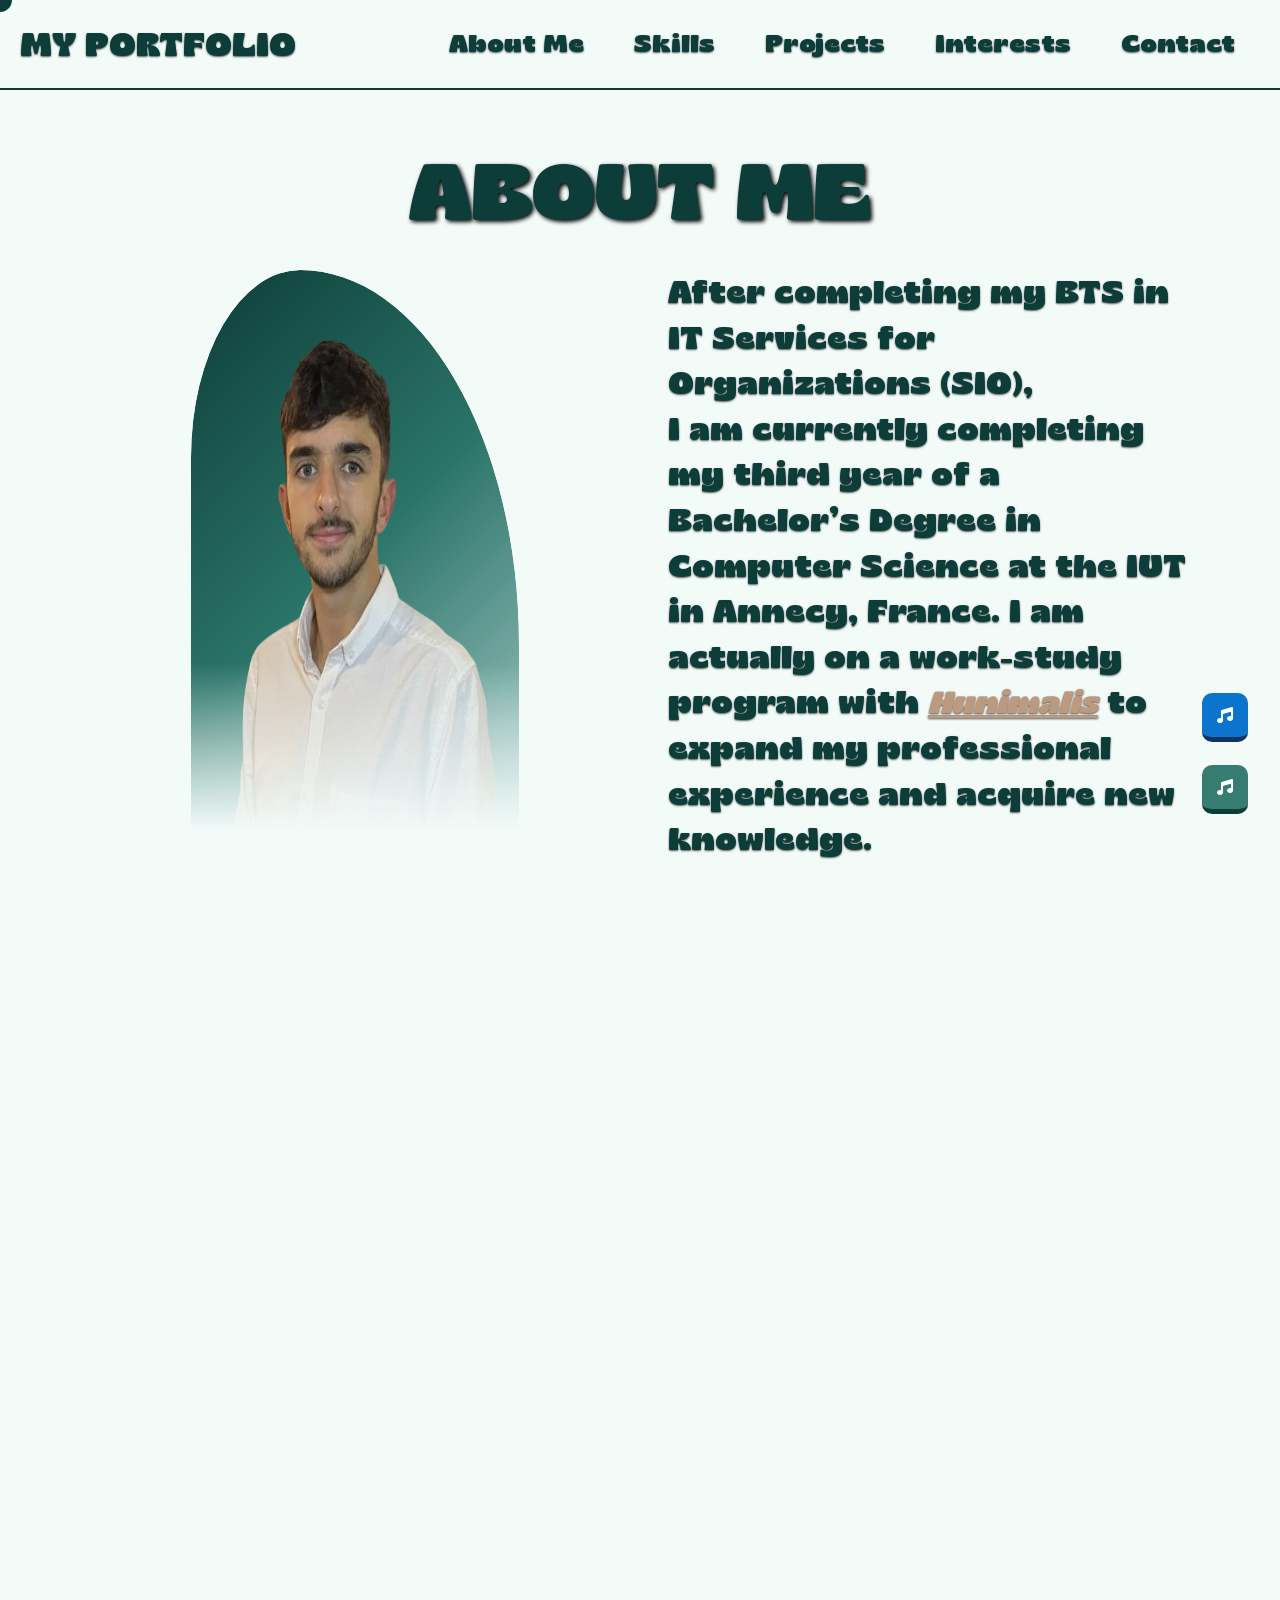
==== commit e36a320f: "update meta" ====
--- a/presentation.html
+++ b/presentation.html
@@ -3,6 +3,8 @@
 <head>
     <meta charset="UTF-8">
     <meta name="viewport" content="width=device-width, initial-scale=1">
+    <meta name="description" content="Venez découvrir un portfolio qui ne se consulte pas : il se vit. Un véritable voyage sensoriel et créatif, où chaque ligne de code devient émotion, et chaque pixel une destination. ">
+    <meta name="google-site-verification" content="vJUBAye7z5oPyWepqycQNegCqMD9VkNM0Xe5tWeS-KY" />
     <title>Nathan's Portfolio</title>
     <link rel="icon" type="image/png" href="favicon/favicon-96x96.png" sizes="96x96" />
     <link rel="icon" type="image/svg+xml" href="favicon/favicon.svg" />
@@ -210,7 +212,7 @@
                 </li>
             </ul>
         </div>
-        <div class="p-5">
+        <!-- <div class="p-5">
             <h1 class="text-start text-uppercase text-decoration-underline">Soft skills</h1>
         </div>
         <div class="container d-flex justify-content-center">
@@ -219,7 +221,7 @@
                 <span>➡ Strong teamwork skills, enabling me to collaborate efficiently with teammates to achieve shared objectives.</span><br>
                 <span>➡ I am quick to adjust to new challenges and environments.</span>
             </p>
-        </div>
+        </div> -->
         <div class="p-5">
             <h1 class="text-start text-uppercase text-decoration-underline">Languages</h1>
         </div>
